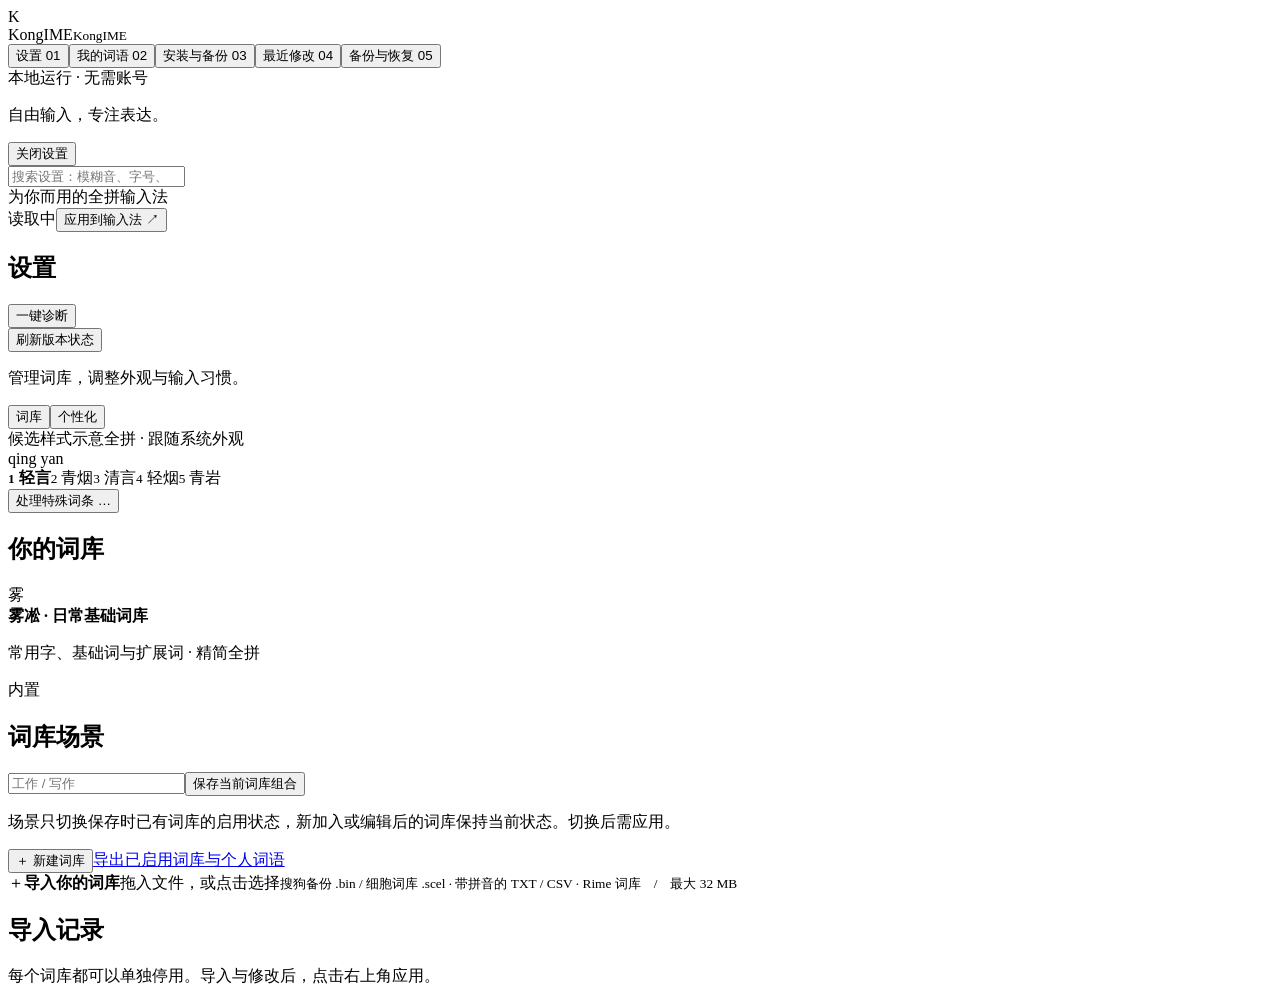
==== web/index.html @ 2958018c "KongIME 0.25: language hints, candidate blocking, paired punctuation and complete migration backups" ====
<!doctype html><html lang="zh-CN"><head><meta charset="utf-8"><meta name="viewport" content="width=device-width,initial-scale=1"><title>KongIME · 你的全拼输入法</title><link rel="stylesheet" href="/style.css"></head><body>
<aside><div class="brand"><span class="mark">K</span><div>KongIME<small id="brand-version">KongIME</small></div></div><nav><button class="active" data-tab="libraries">设置 <span>01</span></button><button data-tab="words">我的词语 <span>02</span></button><button data-tab="settings">安装与备份 <span>03</span></button><button data-tab="history">最近修改 <span>04</span></button><button data-tab="sync">备份与恢复 <span>05</span></button></nav><div class="aside-bottom"><span class="dot"></span> 本地运行 · 无需账号<p>自由输入，专注表达。</p><button id="quit" class="text-button">关闭设置</button></div></aside>
<main><div class="toolbar"><input id="settings-search" type="search" placeholder="搜索设置：模糊音、字号、iCloud…" aria-label="搜索设置"></div><div id="settings-results"></div><header><span>为你而用的全拼输入法</span><div><span id="dirty">读取中</span><button id="apply" class="primary">应用到输入法 ↗</button></div></header>
<div id="deployment-progress" class="installation" role="status" hidden><strong id="progress-title"></strong><p id="progress-steps"></p><button id="retry-deploy" hidden>重新部署</button> <button id="recover-config" hidden>恢复上次成功配置</button></div><div id="notice" role="status" hidden></div>
<section id="libraries" class="page"><h1>设置</h1><button id="run-diagnostics">一键诊断</button><div id="version-state" class="card" role="status"></div><details id="upgrade-report" class="preference-group" open hidden><summary>升级数据检查</summary><div class="preference-content"><p id="upgrade-summary" role="status"></p><div id="upgrade-details"></div><div class="toolbar"><button id="upgrade-recheck">重新检查</button><button id="upgrade-restore">查看备份与恢复</button></div></div></details><button id="refresh-versions">刷新版本状态</button><div id="diagnostics-list" role="status"></div><p class="lead">管理词库，调整外观与输入习惯。</p><div class="subtabs"><button id="settings-vocabulary" class="primary" aria-pressed="true">词库</button><button id="settings-preferences" aria-pressed="false">个性化</button></div><div id="settings-vocabulary-pane"><div class="sample"><div class="sample-head"><span>候选样式示意</span><span>全拼 · 跟随系统外观</span></div><div class="spelling">qing yan<span class="caret"></span></div><div class="candidates"><b><small>1</small> 轻言</b><span><small>2</small> 青烟</span><span><small>3</small> 清言</span><span><small>4</small> 轻烟</span><span><small>5</small> 青岩</span></div></div>
<div class="toolbar"><button data-tab="review">处理特殊词条 <span id="review-badge">…</span></button></div><div class="section-heading"><h2>你的词库</h2><span id="lib-count"></span></div><div class="card base"><div class="icon">雾</div><div class="grow"><strong>雾凇 · 日常基础词库</strong><p>常用字、基础词与扩展词 · 精简全拼</p></div><span class="tag">内置</span></div><div id="lib-list"></div><h2>词库场景</h2><div class="toolbar"><input id="scene-name" maxlength="50" placeholder="工作 / 写作" aria-label="场景名称"><button id="save-scene">保存当前词库组合</button></div><div id="scene-list"></div><p class="footnote">场景只切换保存时已有词库的启用状态，新加入或编辑后的词库保持当前状态。切换后需应用。</p><div class="toolbar"><button id="new-library">＋ 新建词库</button><a class="button" href="/api/library-export" download>导出已启用词库与个人词语</a></div>
<label id="drop" class="drop" tabindex="0"><input id="file" type="file" accept=".bin,.scel,.txt,.csv,.yaml,.yml" hidden><span class="plus">＋</span><strong>导入你的词库</strong><span>拖入文件，或点击选择</span><small>搜狗备份 .bin / 细胞词库 .scel · 带拼音的 TXT / CSV · Rime 词库　/　最大 32 MB</small></label>
<h2 class="spaced">导入记录</h2><div id="import-history"></div><div class="footnote">每个词库都可以单独停用。导入与修改后，点击右上角应用。</div></div><div id="settings-preferences-pane" hidden><div class="toolbar"><label class="check"><input id="auto-save-config" type="checkbox">自动保存配置</label><button id="save-all-config">保存配置</button><button id="save-apply-config" class="primary">保存并应用</button><span id="config-save-status" role="status"></span></div><p class="footnote">适用于外观、输入习惯、拼音显示和模糊音。应用语言规则按添加或移除即时保存。保存后仍需应用到输入法。</p><details class="preference-group" open><summary>输入测试区</summary><div class="preference-content"><p id="sandbox-status" role="status"></p><p id="engine-check-status" class="footnote" role="status"></p><div id="input-checklist" aria-label="根据当前配置生成的试打清单"></div><p id="sandbox-hint" class="footnote">切换到 KongIME 后在下方实际输入。简拼、模糊音和短语需保存并应用后测试。</p><textarea id="sandbox-input" aria-label="输入测试区" rows="3" spellcheck="false" autocomplete="off" placeholder="在这里试打；内容不保存、不上传"></textarea><button id="sandbox-apply" class="primary">保存并应用后试打</button> <button id="sandbox-clear">清空</button><p class="footnote">清单根据当前设置和已启用短语生成。点击“试打”后手动输入；勾选表示你已验证，不代表系统自动检查通过。关闭设置后不保留勾选。</p></div></details><label class="check"><input id="abbreviation" type="checkbox">启用简拼</label><p class="footnote">开启：支持 nh、ni'h 等简拼与全拼混输。关闭：按全拼输入，并关闭未输完整音节的补全。自定义短语缩写仍可用。保存并应用后生效。</p><label class="check"><input id="show-pinyin" type="checkbox">显示候选词拼音</label><p class="footnote">启用简拼后支持全拼与简拼混输。拼音来自词典注释；自定义缩写短语不强制标注读音。</p><details class="preference-group" open><summary>候选外观</summary><div class="preference-content"><div class="appearance-controls"><div class="settings-card"><label for="font-size">候选字号</label><select id="font-size"><option>14</option><option>16</option><option>17</option><option>18</option><option>20</option><option>22</option><option>24</option></select></div><div class="settings-card"><label for="candidate-gap">候选窗口与输入行间距</label><select id="candidate-gap"><option value="8">标准（8）</option><option value="12">舒适（12）</option><option value="18">宽松（18）</option><option value="24">更宽（24）</option></select></div><div class="settings-card"><label for="candidate-layout">候选排列</label><select id="candidate-layout"><option value="linear">横排</option><option value="stacked">竖排</option></select></div><div class="settings-card"><label for="candidate-theme">候选配色</label><select id="candidate-theme"><option value="auto">跟随系统深浅色</option><option value="light">始终浅色</option><option value="dark">始终深色</option></select></div></div><p class="footnote">间距越大，候选窗口离输入行越远。下方空间不足时显示在上方；过长列表可滚动查看。保存并应用后生效。</p><div class="preview-grid"><div id="preview-light" class="candidate-swatch" data-theme="light"><small>浅色外观示意</small><div class="preview-candidates"></div></div><div id="preview-dark" class="candidate-swatch" data-theme="dark"><small>深色外观示意</small><div class="preview-candidates"></div></div></div><p class="footnote">示意图不参与输入。实际候选窗口由 macOS 客户端绘制，位置和间距可能略有差异。</p><button id="save-appearance" class="primary">保存外观</button> <button id="reset-appearance">恢复默认外观</button></div></details><details class="preference-group"><summary>候选快捷键</summary><div class="preference-content"><p class="footnote">仅在有候选时生效；置顶作用于当前高亮词。同一按键不能分配给两个操作。Control＋句号固定切换中英文标点。</p><div class="shortcut-grid"><label>展开／收起<select id="shortcut-expand" data-shortcut="expand"></select></label><label>上一页<select id="shortcut-previous" data-shortcut="previous"></select></label><label>下一页<select id="shortcut-next" data-shortcut="next"></select></label><label>置顶高亮候选<select id="shortcut-pin" data-shortcut="pin"></select></label></div><p id="shortcut-conflict" role="alert"></p><button id="reset-shortcuts">恢复默认快捷键</button></div></details><details class="preference-group"><summary>输入习惯</summary><div class="preference-content"><div class="settings-card"><div><strong>候选数量</strong><p>每页显示多少个词</p></div><select id="page-size" aria-label="候选数量"><option>3</option><option>5</option><option>7</option><option>9</option></select></div><div class="settings-card"><div><strong>本地候选词推荐</strong><p>根据当前拼音、词频和个人选词习惯推荐。快捷排序与置顶优先；关闭后不使用或更新学习词库，已有学习数据保留。</p></div><input id="learning" type="checkbox" aria-label="本地候选词推荐"></div><label class="check"><input id="language-hint" type="checkbox">切换中英文时显示短暂提示</label><label class="check"><input id="pair-chinese" type="checkbox">中文状态自动补齐成对标点</label><label class="check"><input id="pair-english" type="checkbox">英文状态自动补齐成对标点</label><p class="footnote">支持括号和引号，光标留在中间，退格删除空的一对。仅在没有正在输入的拼音、没有选中文字且应用支持文本定位时生效。中文使用英文标点时，也由中文开关控制。</p><label class="check"><input id="ascii-punctuation" type="checkbox">默认使用英文标点</label><label class="check"><input id="direct-english" type="checkbox">大写字母开头的英文直接输入</label><label class="check"><input id="recognize-addresses" type="checkbox">识别网址和邮箱</label><p class="footnote">英文示例 OpenAI，网址 example.com，邮箱 name@example.com。小写普通字母仍按拼音处理；这些选项保存并应用后生效。</p><label>试打<input id="habit-test" placeholder="切换至 KongIME，试打 OpenAI、example.com"></label><button id="save-settings" class="primary">保存偏好</button></div></details><details class="preference-group"><summary>模糊音</summary><div class="preference-content"><p class="footnote">按需开启，双向匹配。保存并应用后生效；不会改写词库中的原始拼音。</p><div class="fuzzy-grid"><label class="check"><input type="checkbox" data-fuzzy="z_zh">z ↔ zh</label><label class="check"><input type="checkbox" data-fuzzy="c_ch">c ↔ ch</label><label class="check"><input type="checkbox" data-fuzzy="s_sh">s ↔ sh</label><label class="check"><input type="checkbox" data-fuzzy="n_l">n ↔ l</label><label class="check"><input type="checkbox" data-fuzzy="f_h">f ↔ h</label><label class="check"><input type="checkbox" data-fuzzy="an_ang">an ↔ ang</label><label class="check"><input type="checkbox" data-fuzzy="en_eng">en ↔ eng</label><label class="check"><input type="checkbox" data-fuzzy="in_ing">in ↔ ing</label></div><button id="save-fuzzy" class="primary">保存并应用模糊音</button></div></details><details class="preference-group"><summary>应用语言习惯</summary><div class="preference-content"><p class="footnote">可指定默认中文、默认英文，或记住这个应用上次的中英文状态。记忆只保存在本机，不记录输入内容；没有记录时先用中文。保存并应用后生效。</p><div class="toolbar"><select id="app-picker" aria-label="选择应用"><option value="">选择本机应用</option></select><select id="app-mode" aria-label="初始输入状态"><option value="chinese">默认中文</option><option value="english">默认英文</option><option value="remember">记住上次中英文状态</option></select><button id="add-app-preference">保存应用设置</button></div><button id="refresh-apps" class="text-button">刷新应用列表</button><div id="app-preferences"></div></div></details></div></section>
<section id="words" class="page" hidden><div class="eyebrow">PERSONAL DICTIONARY</div><h1>我的词语</h1><p class="lead">搜索已启用的导入词库与个人词语，调整初始权重或置顶。</p><div class="subtabs"><button id="show-personal" class="primary" aria-pressed="true">个人词语</button><button id="show-phrases" aria-pressed="false">常用短语</button><button id="show-quick" aria-pressed="false">快捷排序</button></div><div id="personal-pane"><h2>个人词语</h2><div class="toolbar"><input id="search" placeholder="搜索词语或拼音" aria-label="搜索词语或拼音"><button id="add" class="primary">＋ 添加词语</button></div><div class="word-filters"><select id="word-scope" aria-label="词语范围"><option value="all">全部已启用词语</option><option value="personal">个人设置</option><option value="pinned">置顶</option><option value="special">特殊编码</option></select><select id="word-order" aria-label="词语排序"><option value="pinyin">按拼音排列</option><option value="weight">初始权重从高到低</option></select></div><div class="table-wrap"><table><thead><tr><th>词语</th><th>拼音</th><th>初始权重</th><th>偏好</th><th></th></tr></thead><tbody id="word-list"></tbody></table><div id="empty" class="empty" hidden>还没有个人词语。添加一个，或先导入词库。</div></div><div class="pager"><button id="prev">← 上一页</button><span id="word-count"></span><button id="next">下一页 →</button></div><p class="footnote">初始权重不是使用次数，也不代表当前实际候选顺序。“个人设置”包含手动词语、排序偏好和编码修正。这里不展示雾凇内置词库及 Rime 学习记录。调整导入词条会保存为个人覆盖；恢复默认后回到词库原始权重。</p></div><div id="phrases-pane" hidden><h2 class="spaced">常用短语</h2><p class="footnote">用 2–20 个字母作为缩写。完整输入缩写后，短语显示在候选首位；选择后才会输入。支持邮箱、地址和单行常用回复，也可选择动态模板生成当前日期、时间与落款。</p><div class="toolbar"><input id="phrase-search" placeholder="搜索缩写或短语" aria-label="搜索缩写或短语"><button id="add-phrase" class="primary">＋ 添加短语</button></div><div class="toolbar"><button id="phrase-preset-date">＋ 日期</button><button id="phrase-preset-time">＋ 时间</button><button id="phrase-preset-signature">＋ 工作落款</button></div><div class="toolbar"><a class="button" href="/api/phrases-export" download>导出全部短语</a><label class="button">导入短语<input id="phrases-file" type="file" accept=".json" hidden></label></div><p class="footnote">导出包含普通短语、模板和停用状态。导入先处理缩写冲突，确认后保存；应用后生效。</p><div class="toolbar"><label>短语分组<select id="phrase-group-filter"><option value="*">全部分组</option></select></label><button id="phrase-group-enable">启用整组</button><button id="phrase-group-disable">停用整组</button></div><p id="phrase-group-status" class="footnote"></p><div class="toolbar"><input id="phrase-group-target" list="phrase-groups" maxlength="30" aria-label="目标分组" placeholder="目标分组；留空为未分组"><button id="phrase-group-rename">重命名当前组</button><a id="phrase-group-export" class="button" download>导出当前组</a></div><div class="toolbar"><button id="phrase-select-visible">选择当前列表</button><button id="phrase-clear-selection">清除选择</button><button id="phrase-move">移动已选短语</button><span id="phrase-selection-status" role="status"></span></div><div id="phrase-list"></div></div><div id="quick-pane" hidden><h2>快捷排序</h2><p class="footnote">这里管理候选窗右键产生的排序偏好。修改后下次输入同一编码生效，无需重新部署。恢复默认会移除快捷覆盖；若“个人词语”中另有置顶，会恢复其效果。</p><div class="toolbar"><input id="quick-search" placeholder="搜索词语或编码" aria-label="搜索快捷排序"><select id="quick-filter" aria-label="快捷排序类型"><option value="all">全部类型</option><option value="pin">置顶</option><option value="unpin">取消置顶</option><option value="lower">降低优先级</option><option value="block">已屏蔽</option></select></div><p id="quick-count" class="footnote"></p><p class="footnote">右键候选词可选择“不再推荐这个词”。屏蔽按完整词语匹配，对所有拼音生效；不会删除原词库，取消屏蔽后下次输入恢复。</p><div id="quick-list"></div><div class="toolbar"><a class="button" href="/api/quick-backup" download>备份快捷排序</a><label class="button">恢复快捷排序<input id="restore-quick" type="file" accept=".json" hidden></label></div><p class="footnote">快捷排序使用单独的备份文件。恢复会替换当前快捷偏好，保留其他词库和设置；可在“最近修改”中撤销。</p></div></section>
<section id="review" class="page" hidden><div class="eyebrow">REVIEW SPECIAL CODES</div><h1>让每个词，<br><em>都能顺利输入。</em></h1><p class="lead">含数字或 # 的编码需要修正。保留原样的词条仍会保存，但暂不参与输入。</p><div class="toolbar"><select id="review-filter" aria-label="处理状态"><option value="pending">待处理</option><option value="done">已处理</option><option value="all">全部</option></select><input id="review-search" placeholder="搜索特殊词条" aria-label="搜索特殊词条"></div><p id="review-count" class="footnote"></p><div id="review-list"></div></section>

<section id="settings" class="page" hidden><h1>安装与备份</h1><div class="installation"><strong id="installed">检查输入法状态…</strong><p id="setup-detail"></p><button id="setup-action" class="primary">检查状态</button> <button id="check-status">刷新状态</button><p class="footnote">安装后可能需要注销并重新登录。在系统设置 → 键盘 → 文本输入 → 编辑中添加 KongIME。</p><label for="test-input">真实输入测试</label><textarea id="test-input" rows="3" placeholder="切换到 KongIME，输入 nihao，检查是否出现“你好”"></textarea><p class="footnote">这里使用当前系统输入法。试打内容不保存。</p></div><h2 class="spaced">迁移旧版数据</h2><p class="footnote">新版数据保存到固定位置，更换应用不会更换词库。选择旧目录迁移，或用备份恢复。</p><button id="scan-migrations">自动查找</button> <button id="pick-directory">选择旧数据文件夹…</button><details class="spaced"><summary>也可以输入文件夹路径</summary><div class="toolbar"><input id="directory-path" aria-label="旧数据文件夹路径" placeholder="粘贴旧版“用户数据”文件夹路径"><button id="inspect-directory">检查目录</button></div></details><div id="directory-preview"></div><div id="migrations"></div>
<div class="backup-actions"><a class="button" href="/api/backup" download>备份词库与偏好</a><label class="button">恢复备份<input id="restore" type="file" accept=".json" hidden></label><a class="button" href="/api/export" download>导出完整 Rime 配置</a></div><p class="footnote">此处备份包含导入词库、个人词语和偏好。Rime 自动学习记录保留在本机 Rime 文件夹；每次应用前会自动备份该文件夹。</p><p class="path" id="data-path"></p></section>
<section id="history" class="page" hidden><h1>最近修改</h1><h2>误删回收站</h2><p class="footnote">保存已删除的个人词语、短语和词库。恢复不会覆盖同名同编码条目；恢复词库默认停用，确认后再启用。最多 200 条，满时阻止继续删除。</p><div id="trash-list"></div><p class="lead">快捷排序下次输入生效；设置撤销后需重新应用。为保留后续修改，每类记录从最新一条开始撤销。</p><button id="refresh-history">刷新记录</button><div id="change-list"></div></section><section id="sync" class="page" hidden><h1>备份与恢复</h1><h2>完整迁移备份</h2><p class="footnote">一份文件包含设置、词库、短语、候选屏蔽与排序，以及个人学习词频。导出和恢复时会短暂暂停输入法，请先结束正在输入的内容。仅包含已经保存的数据；不包含应用程序和本机临时中英文状态。可将下载的文件放入 iCloud Drive，再带到另一台 Mac。</p><p id="complete-status" role="status"></p><div class="toolbar"><button id="complete-export">准备完整备份</button><a id="complete-download" class="button" href="/api/complete-download" download hidden>下载完整备份</a><label class="button">预览完整备份<input id="complete-file" type="file" accept=".json" hidden></label><a id="complete-before" class="button" href="/api/complete-before" download hidden>下载恢复前完整备份</a></div><div id="complete-preview"></div><button id="complete-restore" class="primary" hidden>确认恢复全部个人数据</button><p id="complete-report" role="status"></p><h2>iCloud 备份与恢复</h2><p class="footnote">使用本机已登录的 iCloud Drive。备份包含词库、短语、排序、个性化配置、回收站和场景；不包含自动学习词频。</p><button id="icloud-save">备份到 iCloud</button> <button id="icloud-refresh">刷新备份列表</button><p id="icloud-status" class="footnote"></p><p id="icloud-last" role="status"></p><p id="icloud-error" role="alert"></p><button id="icloud-retry">重试备份</button> <button id="icloud-open">在访达查看</button><p class="footnote"><label><input type="checkbox" disabled>配置修改后自动备份（暂未开放）</label><br>需完成两台 Mac 的真实恢复验证后开放。当前可手动备份；本地写入不代表上传完成。</p><div id="icloud-list"></div><h2 class="spaced">个人学习词频</h2><p class="footnote">独立迁移已学会的词语及使用次数，不包含完整输入记录。恢复替换当前学习词库，并保留恢复前版本。先结束正在输入的内容，处理期间请暂停输入。迁移后近期排序可能继续调整。</p><p id="learning-status" role="status"></p><div class="toolbar"><button id="learning-export">准备学习词频备份</button><a id="learning-download" class="button" href="/api/learning-download" download hidden>下载学习备份</a><label class="button">预览学习备份<input id="learning-file" type="file" accept=".json" hidden></label><button id="learning-rollback">回退学习词频</button></div><div id="learning-preview"></div><button id="learning-restore" hidden>确认恢复学习词频</button><h2 class="spaced">本机配置快照</h2><p class="footnote">新版本首次打开设置时、应用配置前自动保留快照，也可以手动创建。不包含自动学习词频；恢复配置不会回退程序版本。安装程序另行保留旧客户端，不自动降级。列表显示最近 50 份，不自动删除旧快照。</p><button id="snapshot-create">保存当前配置快照</button><button id="snapshot-refresh">刷新快照</button><div id="snapshot-list"></div><h2 class="spaced">一份备份，带走你的配置</h2><p class="footnote">包含导入词库、个人词语、短语、置顶、快捷排序、模糊音、候选外观和应用语言偏好。自动学习词频暂不包含。</p><div class="toolbar"><a class="button" href="/api/profile-backup" download>备份全部配置</a><label class="button">恢复统一备份<input id="restore-profile" type="file" accept=".json" hidden></label></div><h2 class="spaced">恢复核对结果</h2><div id="restore-report" role="status"></div><button id="review-rollback">预览并回退上次恢复</button><h2 class="spaced">恢复与回退</h2><p class="footnote">恢复会替换上述配置，保留本机自动学习词频。恢复前自动备份；发生错误时回退。成功后点击“应用到输入法”。恢复会重置最近修改记录。</p><button id="rollback-profile" disabled>回退到恢复前</button><p id="profile-status" class="footnote"></p></section></main>
<dialog id="restore-review"><h2>恢复前后对比</h2><p class="footnote">当前未保存的个性化修改已先保存。确认后替换配置并重置最近修改记录；自动保留恢复前备份。学习词频与程序版本不变。每类最多显示 10 个差异示例。</p><p id="restore-summary"></p><div id="restore-differences"></div><div class="toolbar"><button id="restore-review-cancel">取消</button><button id="restore-review-refresh">重新预览</button><button id="restore-review-confirm" class="primary">确认恢复</button></div></dialog><dialog id="preview"><form method="dialog"><button class="close" aria-label="关闭">×</button></form><div class="eyebrow">IMPORT PREVIEW</div><h2>让新词加入你的词库</h2><p id="preview-summary"></p><div id="preview-rows"></div><p id="preview-note" class="footnote"></p><label>同词同拼音的权重冲突<select id="import-policy"><option value="local">保留本机</option><option value="incoming">采用导入</option><option value="higher">保留较高权重</option></select></label><p class="footnote">不同拼音同时保留。个人词语的手动权重和置顶仍优先；这里处理导入词库之间的差异。</p><button id="confirm-import" class="primary full">确认导入</button></dialog>
<dialog id="editor"><form id="word-form"><button type="button" id="close-editor" class="close" aria-label="关闭">×</button><div class="eyebrow">MAKE IT YOURS</div><h2>词语偏好</h2><label>词语<input name="word" required maxlength="100" placeholder="轻言"></label><label>拼音<input name="pinyin" required placeholder="qing yan"><small>音节用空格分开，ü 写作 v。单个大写字母表示英文编码。</small></label><details><summary>高级：初始权重</summary><label>初始权重<input name="weight" type="number" min="1" max="1000000" value="100" required></label></details><label class="check"><input name="pinned" type="checkbox">这个完整拼音下，置顶为首选</label><p class="footnote">每组完整拼音保留一个置顶词。取消置顶保留词语和权重，恢复自动排序。初始权重与自动学习记录分开管理。</p><button type="submit" class="primary full">保存词语</button><button id="save-test" type="button" class="full">保存、应用并试打</button><button id="remove-word" type="button" class="text-button full">删除个人设置 / 恢复词库默认</button></form></dialog><dialog id="phrase-editor"><form id="phrase-form"><button type="button" id="close-phrase" class="close" aria-label="关闭短语编辑">×</button><h2>常用短语</h2><label>缩写<input name="code" required pattern="[a-zA-Z]{2,20}" minlength="2" maxlength="20" placeholder="yx"></label><label>类型<select id="phrase-kind"><option value="plain">普通短语</option><option value="dynamic">动态模板</option></select></label><label id="phrase-preset-label" hidden>选择格式<select id="phrase-preset"><option value="custom">自定义格式</option><option value="date-cn">日期：2026年9月21日</option><option value="date-iso">日期：2026-09-21</option><option value="date-slash">日期：2026/09/21</option><option value="time">时间：18:50</option><option value="seconds">时间：18:50:12</option><option value="datetime">日期和时间</option><option value="weekday">星期：星期二</option><option value="tomorrow">明天日期</option><option value="month">当前月份</option><option value="signature">落款：姓名与日期</option></select></label><label>短语或模板内容<textarea name="text" required maxlength="500" rows="4" placeholder="例如 name@example.com"></textarea></label><div id="template-options" hidden><label>模板标签<select id="phrase-label"><option>模板</option><option>日期</option><option>时间</option><option>落款</option></select></label><label>日期偏移（天，0 为今天，1 为明天）<input id="phrase-offset" type="number" min="-366" max="366" value="0"></label></div><label>分组<input id="phrase-group" list="phrase-groups" maxlength="30" placeholder="未分组；也可输入自定义分组"></label><datalist id="phrase-groups"></datalist><p id="phrase-conflict" role="status" class="footnote"></p><label class="check"><input id="phrase-enabled" type="checkbox" checked>启用这条短语</label><p id="template-help" class="footnote" hidden>日期和时间在输入时按本机时间生成。支持 {YYYY} 年、{MM}/{M} 月、{DD}/{D} 日、{HH} 时、{mm} 分、{ss} 秒、{W} 星期；双字母补零。可在前后加入自己的落款文字。</p><p id="phrase-live-preview" role="status"></p><p class="footnote">一个缩写对应一条短语。应用后切换到 KongIME 中文状态，完整输入小写缩写，按空格选中首候选。</p><button class="primary full" type="submit">保存短语</button><button id="apply-phrase" type="button" class="full">保存并应用短语</button><button id="delete-phrase" type="button" class="text-button full">删除短语</button></form></dialog><dialog id="phrase-leave"><h2>短语尚未保存</h2><p>保存这次修改，还是放弃修改？</p><div class="toolbar"><button id="phrase-leave-cancel" autofocus>继续编辑</button><button id="phrase-leave-discard">放弃修改</button><button id="phrase-leave-save" class="primary">保存</button></div></dialog><dialog id="cloud-confirm"><h2>确认配置操作</h2><p id="cloud-confirm-text"></p><div class="toolbar"><button id="cloud-confirm-cancel">取消</button><button id="cloud-confirm-ok" class="primary">确认继续</button></div></dialog><dialog id="library-editor"><h2>手动词库</h2><label>词库名称<input id="manual-library-name" maxlength="100" placeholder="例如：工作词库"></label><label>词条<textarea id="manual-library-rows" rows="8" placeholder="词语&#9;拼音&#9;权重"></textarea></label><p class="footnote">每行：词语、拼音、权重，用 Tab 分隔；权重可省略。示例：轻言　qing yan　100。最多 5000 条。导出为可再次导入的 TXT，置顶状态需用统一备份保存。</p><button id="save-manual-library" class="primary">保存词库</button><button id="cancel-manual-library">取消</button></dialog><dialog id="phrase-import-dialog"><h2>导入短语</h2><p id="phrase-import-summary"></p><div id="phrase-import-conflicts"></div><div class="toolbar"><button id="phrase-import-cancel">取消</button><button id="phrase-import-confirm" class="primary">确认导入</button></div></dialog><script src="/close-flow.js"></script><script src="/app.js"></script></body></html>
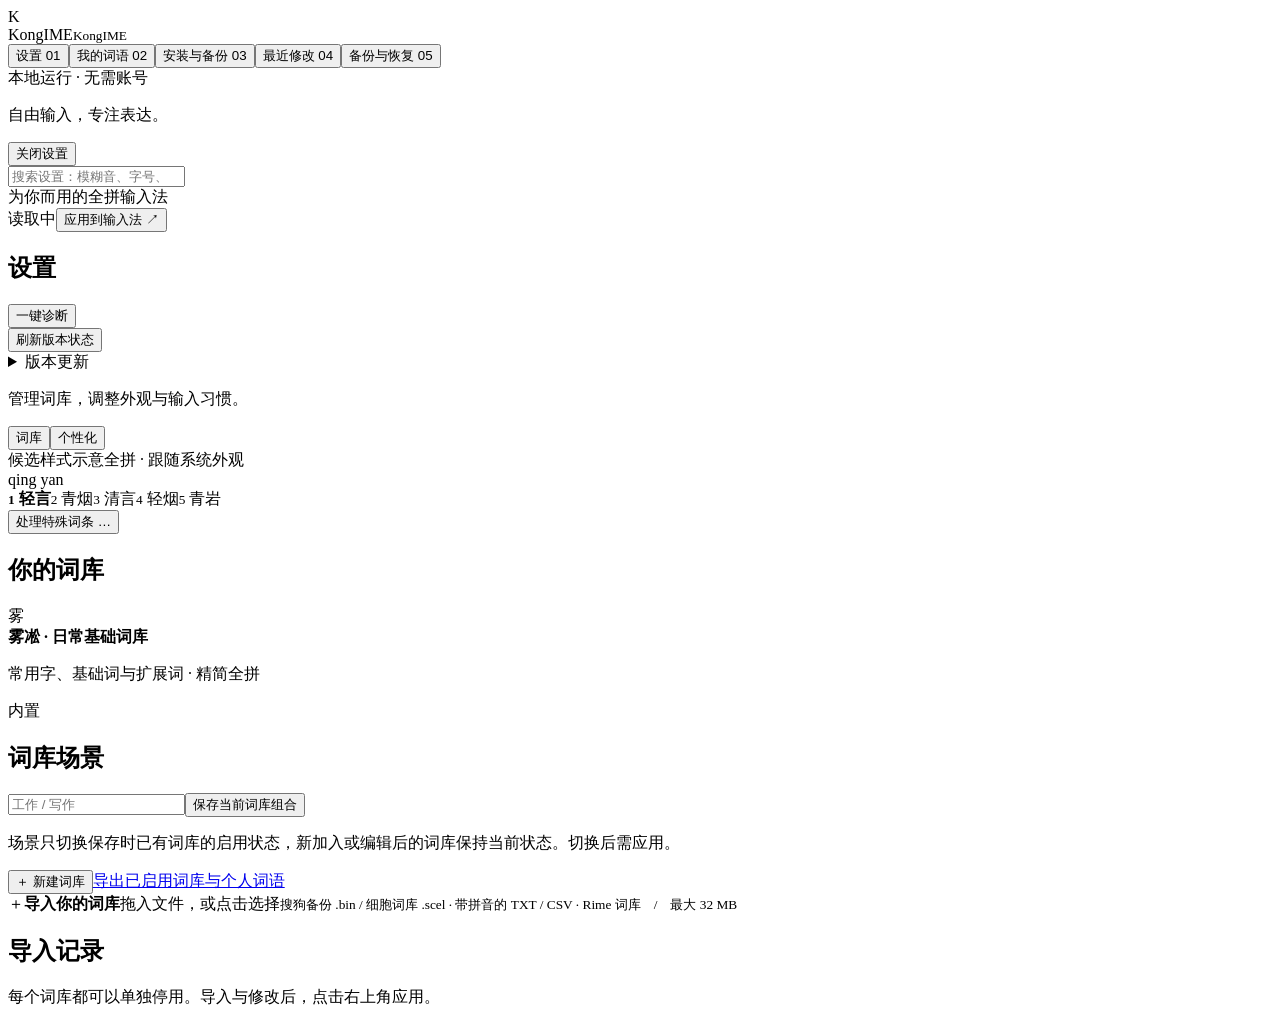
==== commit cc422c40: "Release KongIME 0.26: app punctuation preferences, restore checks and manual updates" ====
--- a/web/index.html
+++ b/web/index.html
@@ -2,15 +2,15 @@
 <aside><div class="brand"><span class="mark">K</span><div>KongIME<small id="brand-version">KongIME</small></div></div><nav><button class="active" data-tab="libraries">设置 <span>01</span></button><button data-tab="words">我的词语 <span>02</span></button><button data-tab="settings">安装与备份 <span>03</span></button><button data-tab="history">最近修改 <span>04</span></button><button data-tab="sync">备份与恢复 <span>05</span></button></nav><div class="aside-bottom"><span class="dot"></span> 本地运行 · 无需账号<p>自由输入，专注表达。</p><button id="quit" class="text-button">关闭设置</button></div></aside>
 <main><div class="toolbar"><input id="settings-search" type="search" placeholder="搜索设置：模糊音、字号、iCloud…" aria-label="搜索设置"></div><div id="settings-results"></div><header><span>为你而用的全拼输入法</span><div><span id="dirty">读取中</span><button id="apply" class="primary">应用到输入法 ↗</button></div></header>
 <div id="deployment-progress" class="installation" role="status" hidden><strong id="progress-title"></strong><p id="progress-steps"></p><button id="retry-deploy" hidden>重新部署</button> <button id="recover-config" hidden>恢复上次成功配置</button></div><div id="notice" role="status" hidden></div>
-<section id="libraries" class="page"><h1>设置</h1><button id="run-diagnostics">一键诊断</button><div id="version-state" class="card" role="status"></div><details id="upgrade-report" class="preference-group" open hidden><summary>升级数据检查</summary><div class="preference-content"><p id="upgrade-summary" role="status"></p><div id="upgrade-details"></div><div class="toolbar"><button id="upgrade-recheck">重新检查</button><button id="upgrade-restore">查看备份与恢复</button></div></div></details><button id="refresh-versions">刷新版本状态</button><div id="diagnostics-list" role="status"></div><p class="lead">管理词库，调整外观与输入习惯。</p><div class="subtabs"><button id="settings-vocabulary" class="primary" aria-pressed="true">词库</button><button id="settings-preferences" aria-pressed="false">个性化</button></div><div id="settings-vocabulary-pane"><div class="sample"><div class="sample-head"><span>候选样式示意</span><span>全拼 · 跟随系统外观</span></div><div class="spelling">qing yan<span class="caret"></span></div><div class="candidates"><b><small>1</small> 轻言</b><span><small>2</small> 青烟</span><span><small>3</small> 清言</span><span><small>4</small> 轻烟</span><span><small>5</small> 青岩</span></div></div>
+<section id="libraries" class="page"><h1>设置</h1><button id="run-diagnostics">一键诊断</button><div id="version-state" class="card" role="status"></div><details id="upgrade-report" class="preference-group" open hidden><summary>升级数据检查</summary><div class="preference-content"><p id="upgrade-summary" role="status"></p><div id="upgrade-details"></div><div class="toolbar"><button id="upgrade-recheck">重新检查</button><button id="upgrade-restore">查看备份与恢复</button></div></div></details><button id="refresh-versions">刷新版本状态</button><details class="preference-group"><summary>版本更新</summary><div class="preference-content"><label class="check"><input id="include-preview-update" type="checkbox">包含测试版</label><button id="check-update">检查更新</button> <a id="update-link" href="https://github.com/kongxiangruihello/KongIME/releases">打开 GitHub 发布页</a><p id="update-result" role="status">手动检查，不会上传词库或输入内容；下载后手动安装。当前提供 Apple Silicon、macOS 13 及以上安装包。</p></div></details><div id="diagnostics-list" role="status"></div><p class="lead">管理词库，调整外观与输入习惯。</p><div class="subtabs"><button id="settings-vocabulary" class="primary" aria-pressed="true">词库</button><button id="settings-preferences" aria-pressed="false">个性化</button></div><div id="settings-vocabulary-pane"><div class="sample"><div class="sample-head"><span>候选样式示意</span><span>全拼 · 跟随系统外观</span></div><div class="spelling">qing yan<span class="caret"></span></div><div class="candidates"><b><small>1</small> 轻言</b><span><small>2</small> 青烟</span><span><small>3</small> 清言</span><span><small>4</small> 轻烟</span><span><small>5</small> 青岩</span></div></div>
 <div class="toolbar"><button data-tab="review">处理特殊词条 <span id="review-badge">…</span></button></div><div class="section-heading"><h2>你的词库</h2><span id="lib-count"></span></div><div class="card base"><div class="icon">雾</div><div class="grow"><strong>雾凇 · 日常基础词库</strong><p>常用字、基础词与扩展词 · 精简全拼</p></div><span class="tag">内置</span></div><div id="lib-list"></div><h2>词库场景</h2><div class="toolbar"><input id="scene-name" maxlength="50" placeholder="工作 / 写作" aria-label="场景名称"><button id="save-scene">保存当前词库组合</button></div><div id="scene-list"></div><p class="footnote">场景只切换保存时已有词库的启用状态，新加入或编辑后的词库保持当前状态。切换后需应用。</p><div class="toolbar"><button id="new-library">＋ 新建词库</button><a class="button" href="/api/library-export" download>导出已启用词库与个人词语</a></div>
 <label id="drop" class="drop" tabindex="0"><input id="file" type="file" accept=".bin,.scel,.txt,.csv,.yaml,.yml" hidden><span class="plus">＋</span><strong>导入你的词库</strong><span>拖入文件，或点击选择</span><small>搜狗备份 .bin / 细胞词库 .scel · 带拼音的 TXT / CSV · Rime 词库　/　最大 32 MB</small></label>
-<h2 class="spaced">导入记录</h2><div id="import-history"></div><div class="footnote">每个词库都可以单独停用。导入与修改后，点击右上角应用。</div></div><div id="settings-preferences-pane" hidden><div class="toolbar"><label class="check"><input id="auto-save-config" type="checkbox">自动保存配置</label><button id="save-all-config">保存配置</button><button id="save-apply-config" class="primary">保存并应用</button><span id="config-save-status" role="status"></span></div><p class="footnote">适用于外观、输入习惯、拼音显示和模糊音。应用语言规则按添加或移除即时保存。保存后仍需应用到输入法。</p><details class="preference-group" open><summary>输入测试区</summary><div class="preference-content"><p id="sandbox-status" role="status"></p><p id="engine-check-status" class="footnote" role="status"></p><div id="input-checklist" aria-label="根据当前配置生成的试打清单"></div><p id="sandbox-hint" class="footnote">切换到 KongIME 后在下方实际输入。简拼、模糊音和短语需保存并应用后测试。</p><textarea id="sandbox-input" aria-label="输入测试区" rows="3" spellcheck="false" autocomplete="off" placeholder="在这里试打；内容不保存、不上传"></textarea><button id="sandbox-apply" class="primary">保存并应用后试打</button> <button id="sandbox-clear">清空</button><p class="footnote">清单根据当前设置和已启用短语生成。点击“试打”后手动输入；勾选表示你已验证，不代表系统自动检查通过。关闭设置后不保留勾选。</p></div></details><label class="check"><input id="abbreviation" type="checkbox">启用简拼</label><p class="footnote">开启：支持 nh、ni'h 等简拼与全拼混输。关闭：按全拼输入，并关闭未输完整音节的补全。自定义短语缩写仍可用。保存并应用后生效。</p><label class="check"><input id="show-pinyin" type="checkbox">显示候选词拼音</label><p class="footnote">启用简拼后支持全拼与简拼混输。拼音来自词典注释；自定义缩写短语不强制标注读音。</p><details class="preference-group" open><summary>候选外观</summary><div class="preference-content"><div class="appearance-controls"><div class="settings-card"><label for="font-size">候选字号</label><select id="font-size"><option>14</option><option>16</option><option>17</option><option>18</option><option>20</option><option>22</option><option>24</option></select></div><div class="settings-card"><label for="candidate-gap">候选窗口与输入行间距</label><select id="candidate-gap"><option value="8">标准（8）</option><option value="12">舒适（12）</option><option value="18">宽松（18）</option><option value="24">更宽（24）</option></select></div><div class="settings-card"><label for="candidate-layout">候选排列</label><select id="candidate-layout"><option value="linear">横排</option><option value="stacked">竖排</option></select></div><div class="settings-card"><label for="candidate-theme">候选配色</label><select id="candidate-theme"><option value="auto">跟随系统深浅色</option><option value="light">始终浅色</option><option value="dark">始终深色</option></select></div></div><p class="footnote">间距越大，候选窗口离输入行越远。下方空间不足时显示在上方；过长列表可滚动查看。保存并应用后生效。</p><div class="preview-grid"><div id="preview-light" class="candidate-swatch" data-theme="light"><small>浅色外观示意</small><div class="preview-candidates"></div></div><div id="preview-dark" class="candidate-swatch" data-theme="dark"><small>深色外观示意</small><div class="preview-candidates"></div></div></div><p class="footnote">示意图不参与输入。实际候选窗口由 macOS 客户端绘制，位置和间距可能略有差异。</p><button id="save-appearance" class="primary">保存外观</button> <button id="reset-appearance">恢复默认外观</button></div></details><details class="preference-group"><summary>候选快捷键</summary><div class="preference-content"><p class="footnote">仅在有候选时生效；置顶作用于当前高亮词。同一按键不能分配给两个操作。Control＋句号固定切换中英文标点。</p><div class="shortcut-grid"><label>展开／收起<select id="shortcut-expand" data-shortcut="expand"></select></label><label>上一页<select id="shortcut-previous" data-shortcut="previous"></select></label><label>下一页<select id="shortcut-next" data-shortcut="next"></select></label><label>置顶高亮候选<select id="shortcut-pin" data-shortcut="pin"></select></label></div><p id="shortcut-conflict" role="alert"></p><button id="reset-shortcuts">恢复默认快捷键</button></div></details><details class="preference-group"><summary>输入习惯</summary><div class="preference-content"><div class="settings-card"><div><strong>候选数量</strong><p>每页显示多少个词</p></div><select id="page-size" aria-label="候选数量"><option>3</option><option>5</option><option>7</option><option>9</option></select></div><div class="settings-card"><div><strong>本地候选词推荐</strong><p>根据当前拼音、词频和个人选词习惯推荐。快捷排序与置顶优先；关闭后不使用或更新学习词库，已有学习数据保留。</p></div><input id="learning" type="checkbox" aria-label="本地候选词推荐"></div><label class="check"><input id="language-hint" type="checkbox">切换中英文时显示短暂提示</label><label class="check"><input id="pair-chinese" type="checkbox">中文状态自动补齐成对标点</label><label class="check"><input id="pair-english" type="checkbox">英文状态自动补齐成对标点</label><p class="footnote">支持括号和引号，光标留在中间，退格删除空的一对。仅在没有正在输入的拼音、没有选中文字且应用支持文本定位时生效。中文使用英文标点时，也由中文开关控制。</p><label class="check"><input id="ascii-punctuation" type="checkbox">默认使用英文标点</label><label class="check"><input id="direct-english" type="checkbox">大写字母开头的英文直接输入</label><label class="check"><input id="recognize-addresses" type="checkbox">识别网址和邮箱</label><p class="footnote">英文示例 OpenAI，网址 example.com，邮箱 name@example.com。小写普通字母仍按拼音处理；这些选项保存并应用后生效。</p><label>试打<input id="habit-test" placeholder="切换至 KongIME，试打 OpenAI、example.com"></label><button id="save-settings" class="primary">保存偏好</button></div></details><details class="preference-group"><summary>模糊音</summary><div class="preference-content"><p class="footnote">按需开启，双向匹配。保存并应用后生效；不会改写词库中的原始拼音。</p><div class="fuzzy-grid"><label class="check"><input type="checkbox" data-fuzzy="z_zh">z ↔ zh</label><label class="check"><input type="checkbox" data-fuzzy="c_ch">c ↔ ch</label><label class="check"><input type="checkbox" data-fuzzy="s_sh">s ↔ sh</label><label class="check"><input type="checkbox" data-fuzzy="n_l">n ↔ l</label><label class="check"><input type="checkbox" data-fuzzy="f_h">f ↔ h</label><label class="check"><input type="checkbox" data-fuzzy="an_ang">an ↔ ang</label><label class="check"><input type="checkbox" data-fuzzy="en_eng">en ↔ eng</label><label class="check"><input type="checkbox" data-fuzzy="in_ing">in ↔ ing</label></div><button id="save-fuzzy" class="primary">保存并应用模糊音</button></div></details><details class="preference-group"><summary>应用语言习惯</summary><div class="preference-content"><p class="footnote">可指定默认中文、默认英文，或记住这个应用上次的中英文状态。记忆只保存在本机，不记录输入内容；没有记录时先用中文。保存并应用后生效。</p><div class="toolbar"><select id="app-picker" aria-label="选择应用"><option value="">选择本机应用</option></select><select id="app-mode" aria-label="初始输入状态"><option value="chinese">默认中文</option><option value="english">默认英文</option><option value="remember">记住上次中英文状态</option></select><button id="add-app-preference">保存应用设置</button></div><button id="refresh-apps" class="text-button">刷新应用列表</button><div id="app-preferences"></div></div></details></div></section>
+<h2 class="spaced">导入记录</h2><div id="import-history"></div><div class="footnote">每个词库都可以单独停用。导入与修改后，点击右上角应用。</div></div><div id="settings-preferences-pane" hidden><div class="toolbar"><label class="check"><input id="auto-save-config" type="checkbox">自动保存配置</label><button id="save-all-config">保存配置</button><button id="save-apply-config" class="primary">保存并应用</button><span id="config-save-status" role="status"></span></div><p class="footnote">适用于外观、输入习惯、拼音显示和模糊音。应用语言规则按添加或移除即时保存。保存后仍需应用到输入法。</p><details class="preference-group" open><summary>输入测试区</summary><div class="preference-content"><p id="sandbox-status" role="status"></p><p id="engine-check-status" class="footnote" role="status"></p><div id="input-checklist" aria-label="根据当前配置生成的试打清单"></div><p id="sandbox-hint" class="footnote">切换到 KongIME 后在下方实际输入。简拼、模糊音和短语需保存并应用后测试。</p><textarea id="sandbox-input" aria-label="输入测试区" rows="3" spellcheck="false" autocomplete="off" placeholder="在这里试打；内容不保存、不上传"></textarea><button id="sandbox-apply" class="primary">保存并应用后试打</button> <button id="sandbox-clear">清空</button><p class="footnote">清单根据当前设置和已启用短语生成。点击“试打”后手动输入；勾选表示你已验证，不代表系统自动检查通过。关闭设置后不保留勾选。</p></div></details><label class="check"><input id="abbreviation" type="checkbox">启用简拼</label><p class="footnote">开启：支持 nh、ni'h 等简拼与全拼混输。关闭：按全拼输入，并关闭未输完整音节的补全。自定义短语缩写仍可用。保存并应用后生效。</p><label class="check"><input id="show-pinyin" type="checkbox">显示候选词拼音</label><p class="footnote">启用简拼后支持全拼与简拼混输。拼音来自词典注释；自定义缩写短语不强制标注读音。</p><details class="preference-group" open><summary>候选外观</summary><div class="preference-content"><div class="appearance-controls"><div class="settings-card"><label for="font-size">候选字号</label><select id="font-size"><option>14</option><option>16</option><option>17</option><option>18</option><option>20</option><option>22</option><option>24</option></select></div><div class="settings-card"><label for="candidate-gap">候选窗口与输入行间距</label><select id="candidate-gap"><option value="8">标准（8）</option><option value="12">舒适（12）</option><option value="18">宽松（18）</option><option value="24">更宽（24）</option></select></div><div class="settings-card"><label for="candidate-layout">候选排列</label><select id="candidate-layout"><option value="linear">横排</option><option value="stacked">竖排</option></select></div><div class="settings-card"><label for="candidate-theme">候选配色</label><select id="candidate-theme"><option value="auto">跟随系统深浅色</option><option value="light">始终浅色</option><option value="dark">始终深色</option></select></div></div><p class="footnote">间距越大，候选窗口离输入行越远。下方空间不足时显示在上方；过长列表可滚动查看。保存并应用后生效。</p><div class="preview-grid"><div id="preview-light" class="candidate-swatch" data-theme="light"><small>浅色外观示意</small><div class="preview-candidates"></div></div><div id="preview-dark" class="candidate-swatch" data-theme="dark"><small>深色外观示意</small><div class="preview-candidates"></div></div></div><p class="footnote">示意图不参与输入。实际候选窗口由 macOS 客户端绘制，位置和间距可能略有差异。</p><button id="save-appearance" class="primary">保存外观</button> <button id="reset-appearance">恢复默认外观</button></div></details><details class="preference-group"><summary>候选快捷键</summary><div class="preference-content"><p class="footnote">仅在有候选时生效；置顶作用于当前高亮词。同一按键不能分配给两个操作。Control＋句号固定切换中英文标点。</p><div class="shortcut-grid"><label>展开／收起<select id="shortcut-expand" data-shortcut="expand"></select></label><label>上一页<select id="shortcut-previous" data-shortcut="previous"></select></label><label>下一页<select id="shortcut-next" data-shortcut="next"></select></label><label>置顶高亮候选<select id="shortcut-pin" data-shortcut="pin"></select></label></div><p id="shortcut-conflict" role="alert"></p><button id="reset-shortcuts">恢复默认快捷键</button></div></details><details class="preference-group"><summary>输入习惯</summary><div class="preference-content"><div class="settings-card"><div><strong>候选数量</strong><p>每页显示多少个词</p></div><select id="page-size" aria-label="候选数量"><option>3</option><option>5</option><option>7</option><option>9</option></select></div><div class="settings-card"><div><strong>本地候选词推荐</strong><p>根据当前拼音、词频和个人选词习惯推荐。快捷排序与置顶优先；关闭后不使用或更新学习词库，已有学习数据保留。</p></div><input id="learning" type="checkbox" aria-label="本地候选词推荐"></div><label class="check"><input id="language-hint" type="checkbox">切换中英文时显示短暂提示</label><label class="check"><input id="pair-chinese" type="checkbox">中文状态自动补齐成对标点</label><label class="check"><input id="pair-english" type="checkbox">英文状态自动补齐成对标点</label><p class="footnote">支持括号和引号，光标留在中间，退格删除空的一对。选中文字后输入左括号或引号可包裹选区；输入已有右括号会跳过。仅在没有正在输入的拼音且应用支持文本定位时生效。撤销由编辑器处理；不兼容的应用可在下方单独停用。中文使用英文标点时，也由中文开关控制。</p><label class="check"><input id="ascii-punctuation" type="checkbox">默认使用英文标点</label><label class="check"><input id="direct-english" type="checkbox">大写字母开头的英文直接输入</label><label class="check"><input id="recognize-addresses" type="checkbox">识别网址和邮箱</label><p class="footnote">英文示例 OpenAI，网址 example.com，邮箱 name@example.com。小写普通字母仍按拼音处理；这些选项保存并应用后生效。</p><label>试打<input id="habit-test" placeholder="切换至 KongIME，试打 OpenAI、example.com"></label><button id="save-settings" class="primary">保存偏好</button></div></details><details class="preference-group"><summary>模糊音</summary><div class="preference-content"><p class="footnote">按需开启，双向匹配。保存并应用后生效；不会改写词库中的原始拼音。</p><div class="fuzzy-grid"><label class="check"><input type="checkbox" data-fuzzy="z_zh">z ↔ zh</label><label class="check"><input type="checkbox" data-fuzzy="c_ch">c ↔ ch</label><label class="check"><input type="checkbox" data-fuzzy="s_sh">s ↔ sh</label><label class="check"><input type="checkbox" data-fuzzy="n_l">n ↔ l</label><label class="check"><input type="checkbox" data-fuzzy="f_h">f ↔ h</label><label class="check"><input type="checkbox" data-fuzzy="an_ang">an ↔ ang</label><label class="check"><input type="checkbox" data-fuzzy="en_eng">en ↔ eng</label><label class="check"><input type="checkbox" data-fuzzy="in_ing">in ↔ ing</label></div><button id="save-fuzzy" class="primary">保存并应用模糊音</button></div></details><details class="preference-group"><summary>应用输入兼容性</summary><div class="preference-content"><p class="footnote">可指定默认中文、默认英文，或记住这个应用上次的中英文状态。记忆只保存在本机，不记录输入内容；没有记录时先用中文。保存并应用后生效。</p><div class="toolbar"><select id="app-picker" aria-label="选择应用"><option value="">选择本机应用</option></select><select id="app-mode" aria-label="初始输入状态"><option value="default">跟随客户端默认</option><option value="chinese">默认中文</option><option value="english">默认英文</option><option value="remember">记住上次中英文状态</option></select><label class="check"><input id="app-disable-pairs" type="checkbox">此应用停用成对标点</label><button id="add-app-preference">保存应用设置</button></div><p class="footnote">建议在微信、Word、Chrome 和备忘录分别试打 nh、nihao，切换中英文，检查屏幕边缘候选位置，再测试括号包裹与撤销。这里保存的是兼容性偏好，不代表已自动完成这些应用的验证。</p><button id="refresh-apps" class="text-button">刷新应用列表</button><div id="app-preferences"></div></div></details></div></section>
 <section id="words" class="page" hidden><div class="eyebrow">PERSONAL DICTIONARY</div><h1>我的词语</h1><p class="lead">搜索已启用的导入词库与个人词语，调整初始权重或置顶。</p><div class="subtabs"><button id="show-personal" class="primary" aria-pressed="true">个人词语</button><button id="show-phrases" aria-pressed="false">常用短语</button><button id="show-quick" aria-pressed="false">快捷排序</button></div><div id="personal-pane"><h2>个人词语</h2><div class="toolbar"><input id="search" placeholder="搜索词语或拼音" aria-label="搜索词语或拼音"><button id="add" class="primary">＋ 添加词语</button></div><div class="word-filters"><select id="word-scope" aria-label="词语范围"><option value="all">全部已启用词语</option><option value="personal">个人设置</option><option value="pinned">置顶</option><option value="special">特殊编码</option></select><select id="word-order" aria-label="词语排序"><option value="pinyin">按拼音排列</option><option value="weight">初始权重从高到低</option></select></div><div class="table-wrap"><table><thead><tr><th>词语</th><th>拼音</th><th>初始权重</th><th>偏好</th><th></th></tr></thead><tbody id="word-list"></tbody></table><div id="empty" class="empty" hidden>还没有个人词语。添加一个，或先导入词库。</div></div><div class="pager"><button id="prev">← 上一页</button><span id="word-count"></span><button id="next">下一页 →</button></div><p class="footnote">初始权重不是使用次数，也不代表当前实际候选顺序。“个人设置”包含手动词语、排序偏好和编码修正。这里不展示雾凇内置词库及 Rime 学习记录。调整导入词条会保存为个人覆盖；恢复默认后回到词库原始权重。</p></div><div id="phrases-pane" hidden><h2 class="spaced">常用短语</h2><p class="footnote">用 2–20 个字母作为缩写。完整输入缩写后，短语显示在候选首位；选择后才会输入。支持邮箱、地址和单行常用回复，也可选择动态模板生成当前日期、时间与落款。</p><div class="toolbar"><input id="phrase-search" placeholder="搜索缩写或短语" aria-label="搜索缩写或短语"><button id="add-phrase" class="primary">＋ 添加短语</button></div><div class="toolbar"><button id="phrase-preset-date">＋ 日期</button><button id="phrase-preset-time">＋ 时间</button><button id="phrase-preset-signature">＋ 工作落款</button></div><div class="toolbar"><a class="button" href="/api/phrases-export" download>导出全部短语</a><label class="button">导入短语<input id="phrases-file" type="file" accept=".json" hidden></label></div><p class="footnote">导出包含普通短语、模板和停用状态。导入先处理缩写冲突，确认后保存；应用后生效。</p><div class="toolbar"><label>短语分组<select id="phrase-group-filter"><option value="*">全部分组</option></select></label><button id="phrase-group-enable">启用整组</button><button id="phrase-group-disable">停用整组</button></div><p id="phrase-group-status" class="footnote"></p><div class="toolbar"><input id="phrase-group-target" list="phrase-groups" maxlength="30" aria-label="目标分组" placeholder="目标分组；留空为未分组"><button id="phrase-group-rename">重命名当前组</button><a id="phrase-group-export" class="button" download>导出当前组</a></div><div class="toolbar"><button id="phrase-select-visible">选择当前列表</button><button id="phrase-clear-selection">清除选择</button><button id="phrase-move">移动已选短语</button><span id="phrase-selection-status" role="status"></span></div><div id="phrase-list"></div></div><div id="quick-pane" hidden><h2>快捷排序</h2><p class="footnote">这里管理候选窗右键产生的排序偏好。修改后下次输入同一编码生效，无需重新部署。恢复默认会移除快捷覆盖；若“个人词语”中另有置顶，会恢复其效果。</p><div class="toolbar"><input id="quick-search" placeholder="搜索词语或编码" aria-label="搜索快捷排序"><select id="quick-filter" aria-label="快捷排序类型"><option value="all">全部类型</option><option value="pin">置顶</option><option value="unpin">取消置顶</option><option value="lower">降低优先级</option><option value="block">已屏蔽</option></select></div><p id="quick-count" class="footnote"></p><p class="footnote">右键候选词可选择“不再推荐这个词”。屏蔽按完整词语匹配，对所有拼音生效；不会删除原词库，取消屏蔽后下次输入恢复。</p><div id="quick-list"></div><div class="toolbar"><a class="button" href="/api/quick-backup" download>备份快捷排序</a><label class="button">恢复快捷排序<input id="restore-quick" type="file" accept=".json" hidden></label></div><p class="footnote">快捷排序使用单独的备份文件。恢复会替换当前快捷偏好，保留其他词库和设置；可在“最近修改”中撤销。</p></div></section>
 <section id="review" class="page" hidden><div class="eyebrow">REVIEW SPECIAL CODES</div><h1>让每个词，<br><em>都能顺利输入。</em></h1><p class="lead">含数字或 # 的编码需要修正。保留原样的词条仍会保存，但暂不参与输入。</p><div class="toolbar"><select id="review-filter" aria-label="处理状态"><option value="pending">待处理</option><option value="done">已处理</option><option value="all">全部</option></select><input id="review-search" placeholder="搜索特殊词条" aria-label="搜索特殊词条"></div><p id="review-count" class="footnote"></p><div id="review-list"></div></section>
 
 <section id="settings" class="page" hidden><h1>安装与备份</h1><div class="installation"><strong id="installed">检查输入法状态…</strong><p id="setup-detail"></p><button id="setup-action" class="primary">检查状态</button> <button id="check-status">刷新状态</button><p class="footnote">安装后可能需要注销并重新登录。在系统设置 → 键盘 → 文本输入 → 编辑中添加 KongIME。</p><label for="test-input">真实输入测试</label><textarea id="test-input" rows="3" placeholder="切换到 KongIME，输入 nihao，检查是否出现“你好”"></textarea><p class="footnote">这里使用当前系统输入法。试打内容不保存。</p></div><h2 class="spaced">迁移旧版数据</h2><p class="footnote">新版数据保存到固定位置，更换应用不会更换词库。选择旧目录迁移，或用备份恢复。</p><button id="scan-migrations">自动查找</button> <button id="pick-directory">选择旧数据文件夹…</button><details class="spaced"><summary>也可以输入文件夹路径</summary><div class="toolbar"><input id="directory-path" aria-label="旧数据文件夹路径" placeholder="粘贴旧版“用户数据”文件夹路径"><button id="inspect-directory">检查目录</button></div></details><div id="directory-preview"></div><div id="migrations"></div>
 <div class="backup-actions"><a class="button" href="/api/backup" download>备份词库与偏好</a><label class="button">恢复备份<input id="restore" type="file" accept=".json" hidden></label><a class="button" href="/api/export" download>导出完整 Rime 配置</a></div><p class="footnote">此处备份包含导入词库、个人词语和偏好。Rime 自动学习记录保留在本机 Rime 文件夹；每次应用前会自动备份该文件夹。</p><p class="path" id="data-path"></p></section>
-<section id="history" class="page" hidden><h1>最近修改</h1><h2>误删回收站</h2><p class="footnote">保存已删除的个人词语、短语和词库。恢复不会覆盖同名同编码条目；恢复词库默认停用，确认后再启用。最多 200 条，满时阻止继续删除。</p><div id="trash-list"></div><p class="lead">快捷排序下次输入生效；设置撤销后需重新应用。为保留后续修改，每类记录从最新一条开始撤销。</p><button id="refresh-history">刷新记录</button><div id="change-list"></div></section><section id="sync" class="page" hidden><h1>备份与恢复</h1><h2>完整迁移备份</h2><p class="footnote">一份文件包含设置、词库、短语、候选屏蔽与排序，以及个人学习词频。导出和恢复时会短暂暂停输入法，请先结束正在输入的内容。仅包含已经保存的数据；不包含应用程序和本机临时中英文状态。可将下载的文件放入 iCloud Drive，再带到另一台 Mac。</p><p id="complete-status" role="status"></p><div class="toolbar"><button id="complete-export">准备完整备份</button><a id="complete-download" class="button" href="/api/complete-download" download hidden>下载完整备份</a><label class="button">预览完整备份<input id="complete-file" type="file" accept=".json" hidden></label><a id="complete-before" class="button" href="/api/complete-before" download hidden>下载恢复前完整备份</a></div><div id="complete-preview"></div><button id="complete-restore" class="primary" hidden>确认恢复全部个人数据</button><p id="complete-report" role="status"></p><h2>iCloud 备份与恢复</h2><p class="footnote">使用本机已登录的 iCloud Drive。备份包含词库、短语、排序、个性化配置、回收站和场景；不包含自动学习词频。</p><button id="icloud-save">备份到 iCloud</button> <button id="icloud-refresh">刷新备份列表</button><p id="icloud-status" class="footnote"></p><p id="icloud-last" role="status"></p><p id="icloud-error" role="alert"></p><button id="icloud-retry">重试备份</button> <button id="icloud-open">在访达查看</button><p class="footnote"><label><input type="checkbox" disabled>配置修改后自动备份（暂未开放）</label><br>需完成两台 Mac 的真实恢复验证后开放。当前可手动备份；本地写入不代表上传完成。</p><div id="icloud-list"></div><h2 class="spaced">个人学习词频</h2><p class="footnote">独立迁移已学会的词语及使用次数，不包含完整输入记录。恢复替换当前学习词库，并保留恢复前版本。先结束正在输入的内容，处理期间请暂停输入。迁移后近期排序可能继续调整。</p><p id="learning-status" role="status"></p><div class="toolbar"><button id="learning-export">准备学习词频备份</button><a id="learning-download" class="button" href="/api/learning-download" download hidden>下载学习备份</a><label class="button">预览学习备份<input id="learning-file" type="file" accept=".json" hidden></label><button id="learning-rollback">回退学习词频</button></div><div id="learning-preview"></div><button id="learning-restore" hidden>确认恢复学习词频</button><h2 class="spaced">本机配置快照</h2><p class="footnote">新版本首次打开设置时、应用配置前自动保留快照，也可以手动创建。不包含自动学习词频；恢复配置不会回退程序版本。安装程序另行保留旧客户端，不自动降级。列表显示最近 50 份，不自动删除旧快照。</p><button id="snapshot-create">保存当前配置快照</button><button id="snapshot-refresh">刷新快照</button><div id="snapshot-list"></div><h2 class="spaced">一份备份，带走你的配置</h2><p class="footnote">包含导入词库、个人词语、短语、置顶、快捷排序、模糊音、候选外观和应用语言偏好。自动学习词频暂不包含。</p><div class="toolbar"><a class="button" href="/api/profile-backup" download>备份全部配置</a><label class="button">恢复统一备份<input id="restore-profile" type="file" accept=".json" hidden></label></div><h2 class="spaced">恢复核对结果</h2><div id="restore-report" role="status"></div><button id="review-rollback">预览并回退上次恢复</button><h2 class="spaced">恢复与回退</h2><p class="footnote">恢复会替换上述配置，保留本机自动学习词频。恢复前自动备份；发生错误时回退。成功后点击“应用到输入法”。恢复会重置最近修改记录。</p><button id="rollback-profile" disabled>回退到恢复前</button><p id="profile-status" class="footnote"></p></section></main>
+<section id="history" class="page" hidden><h1>最近修改</h1><h2>误删回收站</h2><p class="footnote">保存已删除的个人词语、短语和词库。恢复不会覆盖同名同编码条目；恢复词库默认停用，确认后再启用。最多 200 条，满时阻止继续删除。</p><div id="trash-list"></div><p class="lead">快捷排序下次输入生效；设置撤销后需重新应用。为保留后续修改，每类记录从最新一条开始撤销。</p><button id="refresh-history">刷新记录</button><div id="change-list"></div></section><section id="sync" class="page" hidden><h1>备份与恢复</h1><div class="card"><div class="grow"><strong>恢复后应用</strong><p id="restore-apply-status" role="status">检查当前配置状态…</p><p class="footnote">恢复只替换个人数据。点击下方按钮编译词库，检查全拼与简拼，再请求输入法加载。检查通过后仍需实际试打。</p><button id="restore-apply" class="primary">应用并检查</button> <button id="restore-try">前往试打</button></div></div><h2>完整迁移备份</h2><p class="footnote">一份文件包含设置、词库、短语、候选屏蔽与排序，以及个人学习词频。导出和恢复时会短暂暂停输入法，请先结束正在输入的内容。仅包含已经保存的数据；不包含应用程序和本机临时中英文状态。可将下载的文件放入 iCloud Drive，再带到另一台 Mac。</p><p id="complete-status" role="status"></p><div class="toolbar"><button id="complete-export">准备完整备份</button><a id="complete-download" class="button" href="/api/complete-download" download hidden>下载完整备份</a><label class="button">预览完整备份<input id="complete-file" type="file" accept=".json" hidden></label><a id="complete-before" class="button" href="/api/complete-before" download hidden>下载恢复前完整备份</a></div><button id="complete-rollback" hidden>预览并回退完整迁移</button><div id="complete-preview"></div><button id="complete-restore" class="primary" hidden>确认恢复全部个人数据</button><p id="complete-report" role="status"></p><h2>iCloud 备份与恢复</h2><p class="footnote">使用本机已登录的 iCloud Drive。备份包含词库、短语、排序、个性化配置、回收站和场景；不包含自动学习词频。</p><button id="icloud-save">备份到 iCloud</button> <button id="icloud-refresh">刷新备份列表</button><p id="icloud-status" class="footnote"></p><p id="icloud-last" role="status"></p><p id="icloud-error" role="alert"></p><button id="icloud-retry">重试备份</button> <button id="icloud-open">在访达查看</button><p class="footnote"><label><input type="checkbox" disabled>配置修改后自动备份（暂未开放）</label><br>需完成两台 Mac 的真实恢复验证后开放。当前可手动备份；本地写入不代表上传完成。</p><div id="icloud-list"></div><h2 class="spaced">个人学习词频</h2><p class="footnote">独立迁移已学会的词语及使用次数，不包含完整输入记录。恢复替换当前学习词库，并保留恢复前版本。先结束正在输入的内容，处理期间请暂停输入。迁移后近期排序可能继续调整。</p><p id="learning-status" role="status"></p><div class="toolbar"><button id="learning-export">准备学习词频备份</button><a id="learning-download" class="button" href="/api/learning-download" download hidden>下载学习备份</a><label class="button">预览学习备份<input id="learning-file" type="file" accept=".json" hidden></label><button id="learning-rollback">回退学习词频</button></div><div id="learning-preview"></div><button id="learning-restore" hidden>确认恢复学习词频</button><h2 class="spaced">本机配置快照</h2><p class="footnote">新版本首次打开设置时、应用配置前自动保留快照，也可以手动创建。不包含自动学习词频；恢复配置不会回退程序版本。安装程序另行保留旧客户端，不自动降级。列表显示最近 50 份，不自动删除旧快照。</p><button id="snapshot-create">保存当前配置快照</button><button id="snapshot-refresh">刷新快照</button><div id="snapshot-list"></div><h2 class="spaced">一份备份，带走你的配置</h2><p class="footnote">包含导入词库、个人词语、短语、置顶、快捷排序、模糊音、候选外观和应用语言偏好。自动学习词频暂不包含。</p><div class="toolbar"><a class="button" href="/api/profile-backup" download>备份全部配置</a><label class="button">恢复统一备份<input id="restore-profile" type="file" accept=".json" hidden></label></div><h2 class="spaced">恢复核对结果</h2><div id="restore-report" role="status"></div><button id="review-rollback">预览并回退上次恢复</button><h2 class="spaced">恢复与回退</h2><p class="footnote">恢复会替换上述配置，保留本机自动学习词频。恢复前自动备份；发生错误时回退。成功后点击“应用到输入法”。恢复会重置最近修改记录。</p><button id="rollback-profile" disabled>回退到恢复前</button><p id="profile-status" class="footnote"></p></section></main>
 <dialog id="restore-review"><h2>恢复前后对比</h2><p class="footnote">当前未保存的个性化修改已先保存。确认后替换配置并重置最近修改记录；自动保留恢复前备份。学习词频与程序版本不变。每类最多显示 10 个差异示例。</p><p id="restore-summary"></p><div id="restore-differences"></div><div class="toolbar"><button id="restore-review-cancel">取消</button><button id="restore-review-refresh">重新预览</button><button id="restore-review-confirm" class="primary">确认恢复</button></div></dialog><dialog id="preview"><form method="dialog"><button class="close" aria-label="关闭">×</button></form><div class="eyebrow">IMPORT PREVIEW</div><h2>让新词加入你的词库</h2><p id="preview-summary"></p><div id="preview-rows"></div><p id="preview-note" class="footnote"></p><label>同词同拼音的权重冲突<select id="import-policy"><option value="local">保留本机</option><option value="incoming">采用导入</option><option value="higher">保留较高权重</option></select></label><p class="footnote">不同拼音同时保留。个人词语的手动权重和置顶仍优先；这里处理导入词库之间的差异。</p><button id="confirm-import" class="primary full">确认导入</button></dialog>
 <dialog id="editor"><form id="word-form"><button type="button" id="close-editor" class="close" aria-label="关闭">×</button><div class="eyebrow">MAKE IT YOURS</div><h2>词语偏好</h2><label>词语<input name="word" required maxlength="100" placeholder="轻言"></label><label>拼音<input name="pinyin" required placeholder="qing yan"><small>音节用空格分开，ü 写作 v。单个大写字母表示英文编码。</small></label><details><summary>高级：初始权重</summary><label>初始权重<input name="weight" type="number" min="1" max="1000000" value="100" required></label></details><label class="check"><input name="pinned" type="checkbox">这个完整拼音下，置顶为首选</label><p class="footnote">每组完整拼音保留一个置顶词。取消置顶保留词语和权重，恢复自动排序。初始权重与自动学习记录分开管理。</p><button type="submit" class="primary full">保存词语</button><button id="save-test" type="button" class="full">保存、应用并试打</button><button id="remove-word" type="button" class="text-button full">删除个人设置 / 恢复词库默认</button></form></dialog><dialog id="phrase-editor"><form id="phrase-form"><button type="button" id="close-phrase" class="close" aria-label="关闭短语编辑">×</button><h2>常用短语</h2><label>缩写<input name="code" required pattern="[a-zA-Z]{2,20}" minlength="2" maxlength="20" placeholder="yx"></label><label>类型<select id="phrase-kind"><option value="plain">普通短语</option><option value="dynamic">动态模板</option></select></label><label id="phrase-preset-label" hidden>选择格式<select id="phrase-preset"><option value="custom">自定义格式</option><option value="date-cn">日期：2026年9月21日</option><option value="date-iso">日期：2026-09-21</option><option value="date-slash">日期：2026/09/21</option><option value="time">时间：18:50</option><option value="seconds">时间：18:50:12</option><option value="datetime">日期和时间</option><option value="weekday">星期：星期二</option><option value="tomorrow">明天日期</option><option value="month">当前月份</option><option value="signature">落款：姓名与日期</option></select></label><label>短语或模板内容<textarea name="text" required maxlength="500" rows="4" placeholder="例如 name@example.com"></textarea></label><div id="template-options" hidden><label>模板标签<select id="phrase-label"><option>模板</option><option>日期</option><option>时间</option><option>落款</option></select></label><label>日期偏移（天，0 为今天，1 为明天）<input id="phrase-offset" type="number" min="-366" max="366" value="0"></label></div><label>分组<input id="phrase-group" list="phrase-groups" maxlength="30" placeholder="未分组；也可输入自定义分组"></label><datalist id="phrase-groups"></datalist><p id="phrase-conflict" role="status" class="footnote"></p><label class="check"><input id="phrase-enabled" type="checkbox" checked>启用这条短语</label><p id="template-help" class="footnote" hidden>日期和时间在输入时按本机时间生成。支持 {YYYY} 年、{MM}/{M} 月、{DD}/{D} 日、{HH} 时、{mm} 分、{ss} 秒、{W} 星期；双字母补零。可在前后加入自己的落款文字。</p><p id="phrase-live-preview" role="status"></p><p class="footnote">一个缩写对应一条短语。应用后切换到 KongIME 中文状态，完整输入小写缩写，按空格选中首候选。</p><button class="primary full" type="submit">保存短语</button><button id="apply-phrase" type="button" class="full">保存并应用短语</button><button id="delete-phrase" type="button" class="text-button full">删除短语</button></form></dialog><dialog id="phrase-leave"><h2>短语尚未保存</h2><p>保存这次修改，还是放弃修改？</p><div class="toolbar"><button id="phrase-leave-cancel" autofocus>继续编辑</button><button id="phrase-leave-discard">放弃修改</button><button id="phrase-leave-save" class="primary">保存</button></div></dialog><dialog id="cloud-confirm"><h2>确认配置操作</h2><p id="cloud-confirm-text"></p><div class="toolbar"><button id="cloud-confirm-cancel">取消</button><button id="cloud-confirm-ok" class="primary">确认继续</button></div></dialog><dialog id="library-editor"><h2>手动词库</h2><label>词库名称<input id="manual-library-name" maxlength="100" placeholder="例如：工作词库"></label><label>词条<textarea id="manual-library-rows" rows="8" placeholder="词语&#9;拼音&#9;权重"></textarea></label><p class="footnote">每行：词语、拼音、权重，用 Tab 分隔；权重可省略。示例：轻言　qing yan　100。最多 5000 条。导出为可再次导入的 TXT，置顶状态需用统一备份保存。</p><button id="save-manual-library" class="primary">保存词库</button><button id="cancel-manual-library">取消</button></dialog><dialog id="phrase-import-dialog"><h2>导入短语</h2><p id="phrase-import-summary"></p><div id="phrase-import-conflicts"></div><div class="toolbar"><button id="phrase-import-cancel">取消</button><button id="phrase-import-confirm" class="primary">确认导入</button></div></dialog><script src="/close-flow.js"></script><script src="/app.js"></script></body></html>
